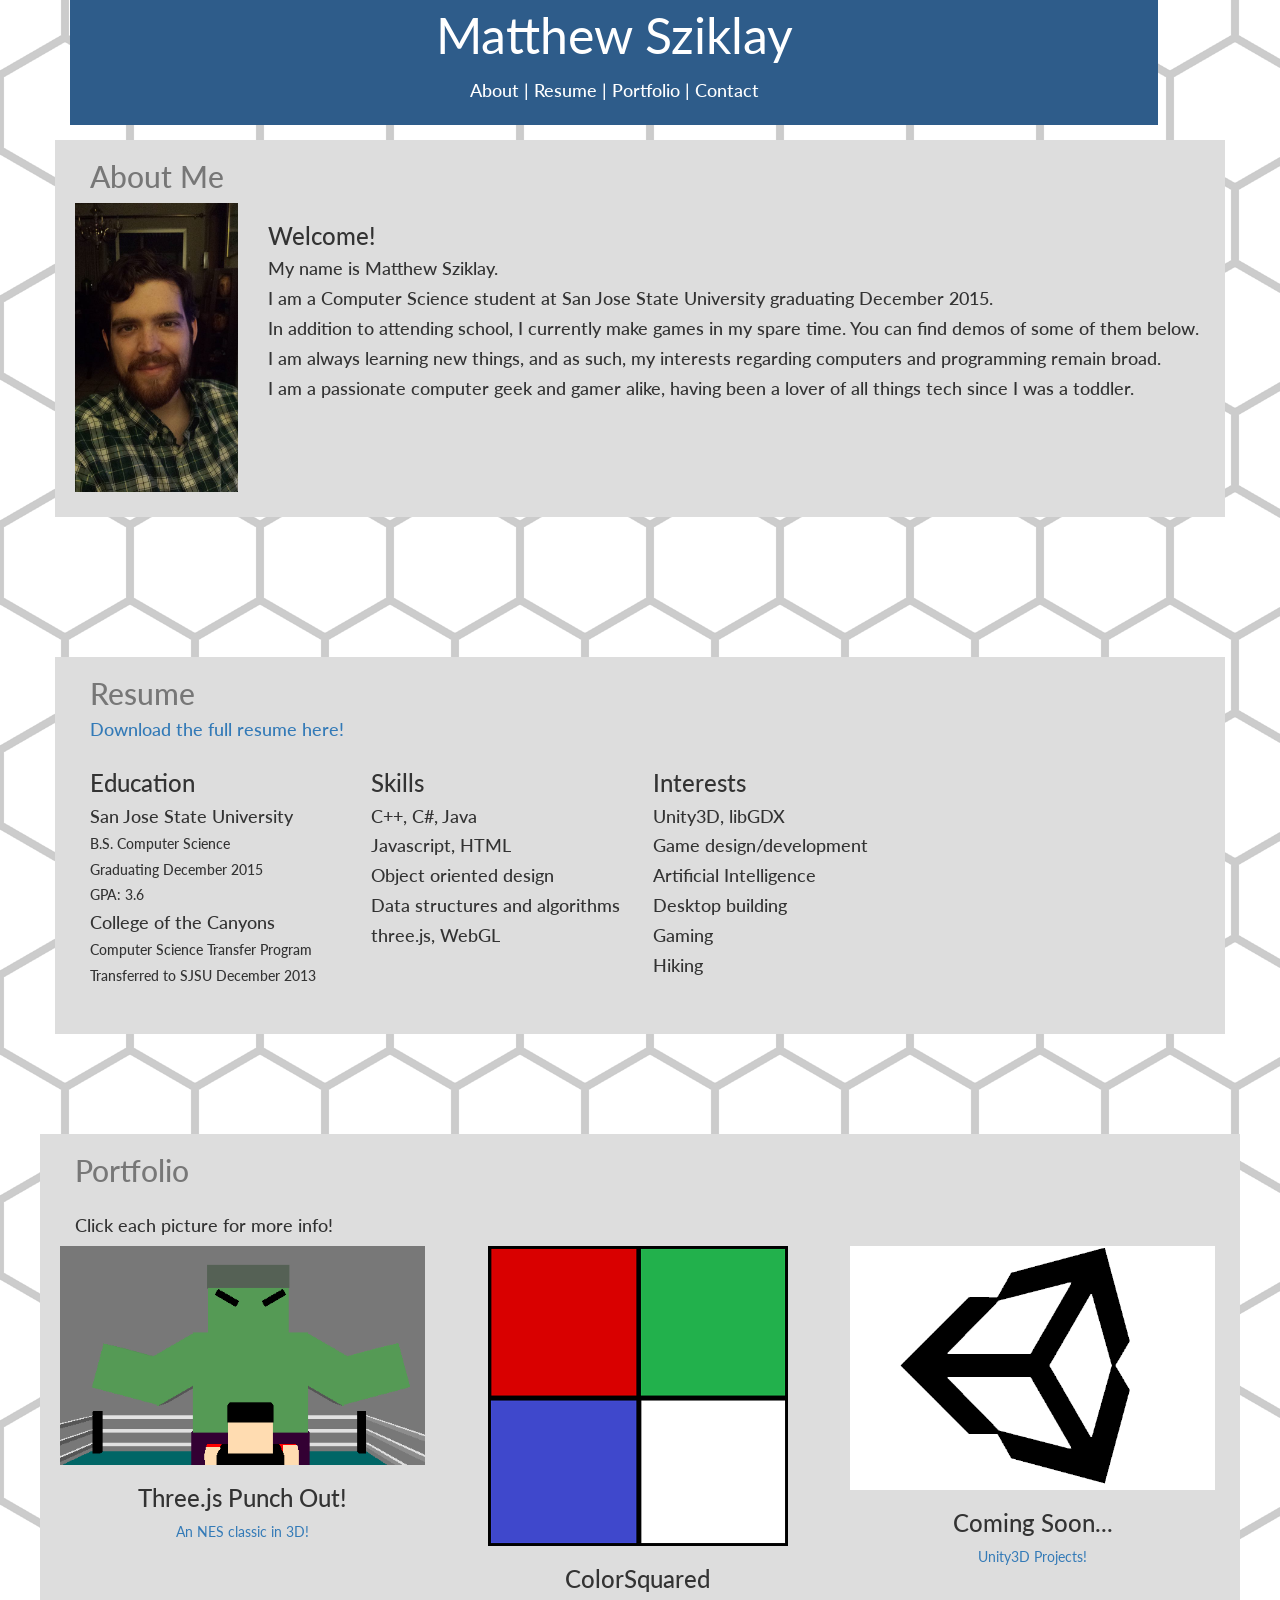
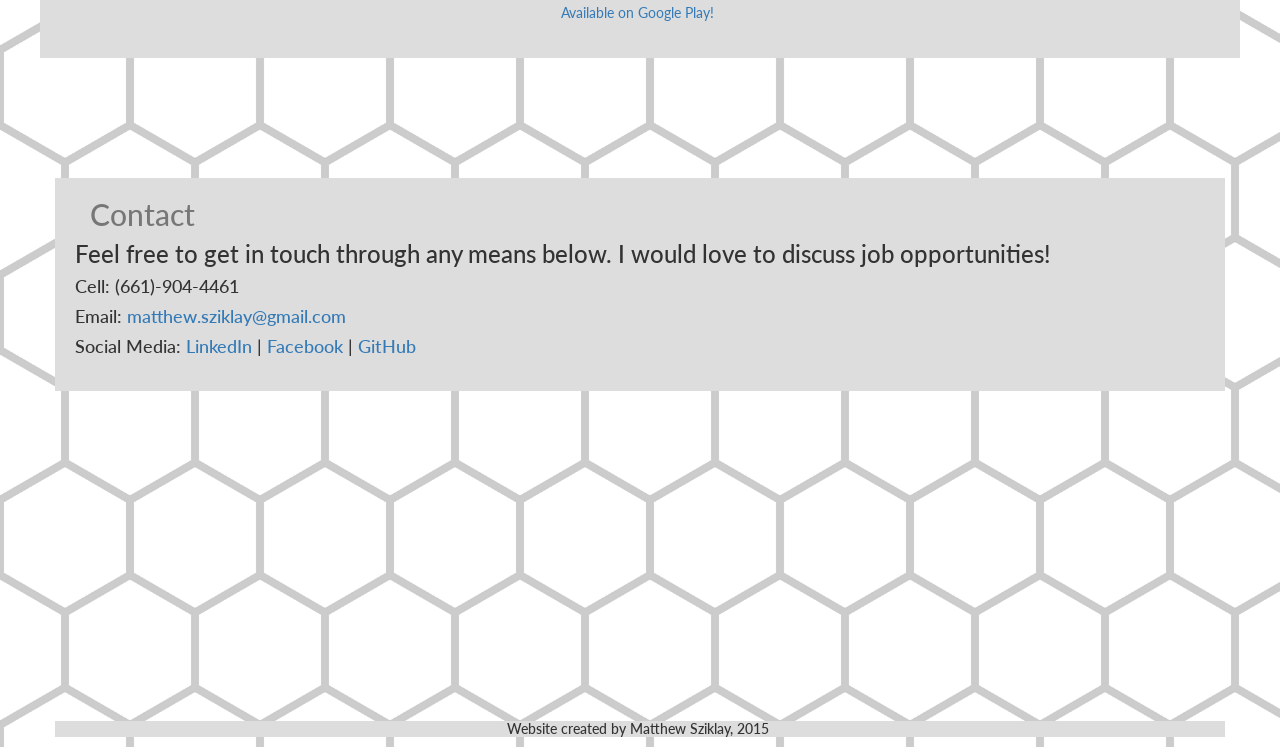
==== index.html @ 9c08729f "Update Moved files around, changed background image so it loads from folder rather than the web." ====
<!DOCTYPE html>
<html>


    <head>
        <script type="text/javascript" src="js/jquery-1.11.3.min.js"></script>
        <script type="text/javascript" src="js/bootstrap.min.js"></script>
        <meta charset="utf-8">
        <meta http-equiv="X-UA-Compatible" content="IE=edge">
        <meta name="viewport" content="width=device-width, initial-scale=1">
        <title>Matthew Sziklay's Portfolio</title>
        <link href='https://fonts.googleapis.com/css?family=Lato:200,400' rel='stylesheet' type='text/css'>
        <link rel="stylesheet" href="css/bootstrap.min.css">
        <link rel="stylesheet" href="css/styles.css">
    </head>
    <body link="white">
        <div class="container" id="aboutme">
            <div class="row">
                <div class="col-md-6">
                    <br><br><br><br><br><br><br>
                </div>
            </div>
            <div class="row">
              <div class="content">
                <div class="col-md-12">
                    <h2 class = "text-muted">About Me</h2>
                </div>
               <div class = "row">
                  <div class="col-md-2">
                   <img class = "img-responsive" src="images/PIC.jpg">
                 </div>
                  <div class="col-md-10">
                   <h3>Welcome!<br>
                   <h4>My name is Matthew Sziklay.<br>
                   <h4>I am a Computer Science student at San Jose State University graduating December 2015.<br>
                   <h4>In addition to attending school, I currently make games in my spare time. You can find demos of some of them below.<br>
                   <h4>I am always learning new things, and as such, my interests regarding computers and programming remain broad.
                   <h4 id="resume">I am a passionate computer geek and gamer alike, having been a lover of all things tech since I was a toddler.<br>
                  </div>
                </div>
              </div>
            </div>
          <br><br>
          <div class="row">
            <div class="content">
              <div class="col-md-12">
                  <h2 class = "text-muted">Resume</h2>
                 <h4><a href=https://www.dropbox.com/s/0ovuh46du1y9rub/Matthew_Sziklay_Resume.docx?dl=0>Download the full resume here!</a></h4>
              </div>
              <div class="col-md-3">
                <h3>Education</h3>
                <h4>San Jose State University<br>
                <h5>B.S. Computer Science<br>
                <h5>Graduating December 2015<br>
                <h5>GPA: 3.6<br>
                <h4>College of the Canyons<br>
                <h5>Computer Science Transfer Program<br>
                <h5>Transferred to SJSU December 2013<br><br>
              </div>
              <div class="col-md-3">
                <h3>Skills</h3>
                <h4>C++, C#, Java<br>
                <h4>Javascript, HTML<br>
                <h4>Object oriented design<br>
                <h4>Data structures and algorithms<br>
                <h4>three.js, WebGL<br><br>
              </div>
              <div class="col-md-3">
               <h3>Interests</h3>
               <h4>Unity3D, libGDX<br>
               <h4>Game design/development<br>
               <h4>Artificial Intelligence<br>
               <h4>Desktop building<br>
               <h4>Gaming<br>
               <h4 id="portfolio">Hiking<br><br>
            </div>
            <div class="row">
            </div>
          </div>

              <div class="row">
                <div class="content">
                  <div class="col-md-12">
                    <h2 class = "text-muted">Portfolio</h2>
                    <h4><br>Click each picture for more info!</h4>
                </div>
            <div class="row text-center">
                <div class="col-md-4">
                    <img class = "img-responsive" src="images/threePO.png" data-toggle="modal" data-target="#project1">
                    <h3>Three.js Punch Out!</h3>
                    <p><a href="http://matthewsziklay.github.io/THREEPunchOut/">An NES classic in 3D!</a></p>
                </div>
                <div class="col-md-4">
                    <img src="images/csquared.png" style="height:50%;" data-toggle="modal" data-target="#project2">
                    <h3>ColorSquared</h3>
                    <p><a href="https://play.google.com/store/apps/details?id=com.tb.cg.android&hl=en">Available on Google Play!</a></p>
                </div>
                <div class="col-md-4">
                    <img class = "img-responsive" src="images/unity.png" data-toggle="modal" data-target="#project3">
                    <h3>Coming Soon...</h3>
                    <p><a href="http://unity3d.com" id="contact">Unity3D Projects!</a></p>
                </div>
              </div>
            </div>
            </div>

        <div class ="content">
          <div class="col-md-12">
            <h2 class = "text-muted">Contact</h2>
            </div>
            <h3>Feel free to get in touch through any means below. I would love to discuss job opportunities!<br>
            <h4>Cell: (661)-904-4461<br>
            <h4>Email: <a href=mailto:matthew.sziklay@gmail.com>matthew.sziklay@gmail.com</a><br>
            <h4>Social Media: <a href=https://www.linkedin.com/in/matthewsziklay>LinkedIn</a> | 
              <a href=https://www.facebook.com/profile.php?id=100005648748131&ref=br_rs>Facebook</a> | 
              <a href=https://github.com/MatthewSziklay>GitHub</a>  
          </div>
              <br><br><br><br><br><br><br><br><br><br><br>
            
          <div class="content-footer">
            <h5 align="center">Website created by Matthew Sziklay, 2015</h5>
          </div>
        </div>



        <!-- Modal -->
<div class="modal fade" id="project1" tabindex="-1" role="dialog" aria-labelledby="myModalLabel" aria-hidden="true">
  <div class="modal-dialog">
    <div class="modal-content">
      <div class="modal-header">
        <h4 class="modal-title" id="myModalLabel">three.js Punch Out!</h4>
      </div>
      <div class="modal-body">
        <img class="img-responsive" src="images/threePO.png">
        A recreation of the NES classic, with a familiar character as your enemy... <br> <br>
        Made using three.js, a 3D Javascript library. <br><br>
        <a href=https://matthewsziklay.github.io/THREEPunchOut/>Check it out here!</a>
      </div>
      <div class="modal-footer">
        <button type="button" class="btn btn-default" data-dismiss="modal">Close</button>
      </div>
    </div>
  </div>
</div>

<div class="modal fade" id="project2" tabindex="-1" role="dialog" aria-labelledby="myModalLabel" aria-hidden="true">
  <div class="modal-dialog">
    <div class="modal-content">
      <div class="modal-header">
        <h4 class="modal-title" id="myModalLabel">ColorSquared</h4>
      </div>
      <div class="modal-body">
        <img class="img-responsive" src="images/csquared.png" height = "75%" width = "85%">
        An original game available on Google Play. Tap the correct color! Compete with your friends on the leaderboard! <br><br>
        Made using libGDX, a Java game development framework. <br><br>
        <a href=https://play.google.com/store/apps/details?id=com.tb.cg.android>Check it out here!</a>
      </div>
      <div class="modal-footer">
        <button type="button" class="btn btn-default" data-dismiss="modal">Close</button>
      </div>
    </div>
  </div>
</div>

<div class="modal fade" id="project3" tabindex="-1" role="dialog" aria-labelledby="myModalLabel" aria-hidden="true">
  <div class="modal-dialog">
    <div class="modal-content">
      <div class="modal-header">
        <h4 class="modal-title" id="myModalLabel">Coming Soong... Unity3D projects!</h4>
      </div>
      <div class="modal-body">
        <img class="img-responsive" src="images/unity.png">
        I'm working on a couple games using the Unity3D engine. Find them here when they release!
      </div>
      <div class="modal-footer">
        <button type="button" class="btn btn-default" data-dismiss="modal">Close</button>
      </div>
    </div>
  </div>
</div>
<header class="pos"><p style="font-size:50px">Matthew Sziklay<br>
  <h4><a href="#aboutme" style="color: #FFFFFF">About</a> | 
    <a href="#resume" style="color: #FFFFFF">Resume</a> | 
  <a href="#portfolio" style="color: #FFFFFF">Portfolio</a> | 
  <a href="#contact" style="color: #FFFFFF">Contact</a></h4></header>
    </body>
</html>
---- css/styles.css ----
body{
	font-family: 'Lato', sans-serif;
	font-weight: 400;

}

.text-thin {
	font-weight: 200;
}

.title-super{
	font-size: 60px;
}

.title-logo{
	margin-top: 20px;
}

.content {
  padding-left: 20px;
  padding-bottom: 25px;
  padding-right:25px;
  background-color: #dddddd;
  margin-bottom:100px;
}

.content-footer {
  padding-left: 20px;
  padding-right:25px;
  background-color: #dddddd;
}

body {
    background-image: url("../images/hexa.png");
    
}

h4{
    margin-bottom:10px;
}

header,footer {
        width:85%;
        height:125px;
        background:#2e5c8a; 
        position:fixed;
        color:#fff;
        text-align:center;
        font-size:50px;
    }
    .pos {
        top:0px;    
    }
    .pos1 {
        bottom:0px; 
        margin-top:100px;
    }
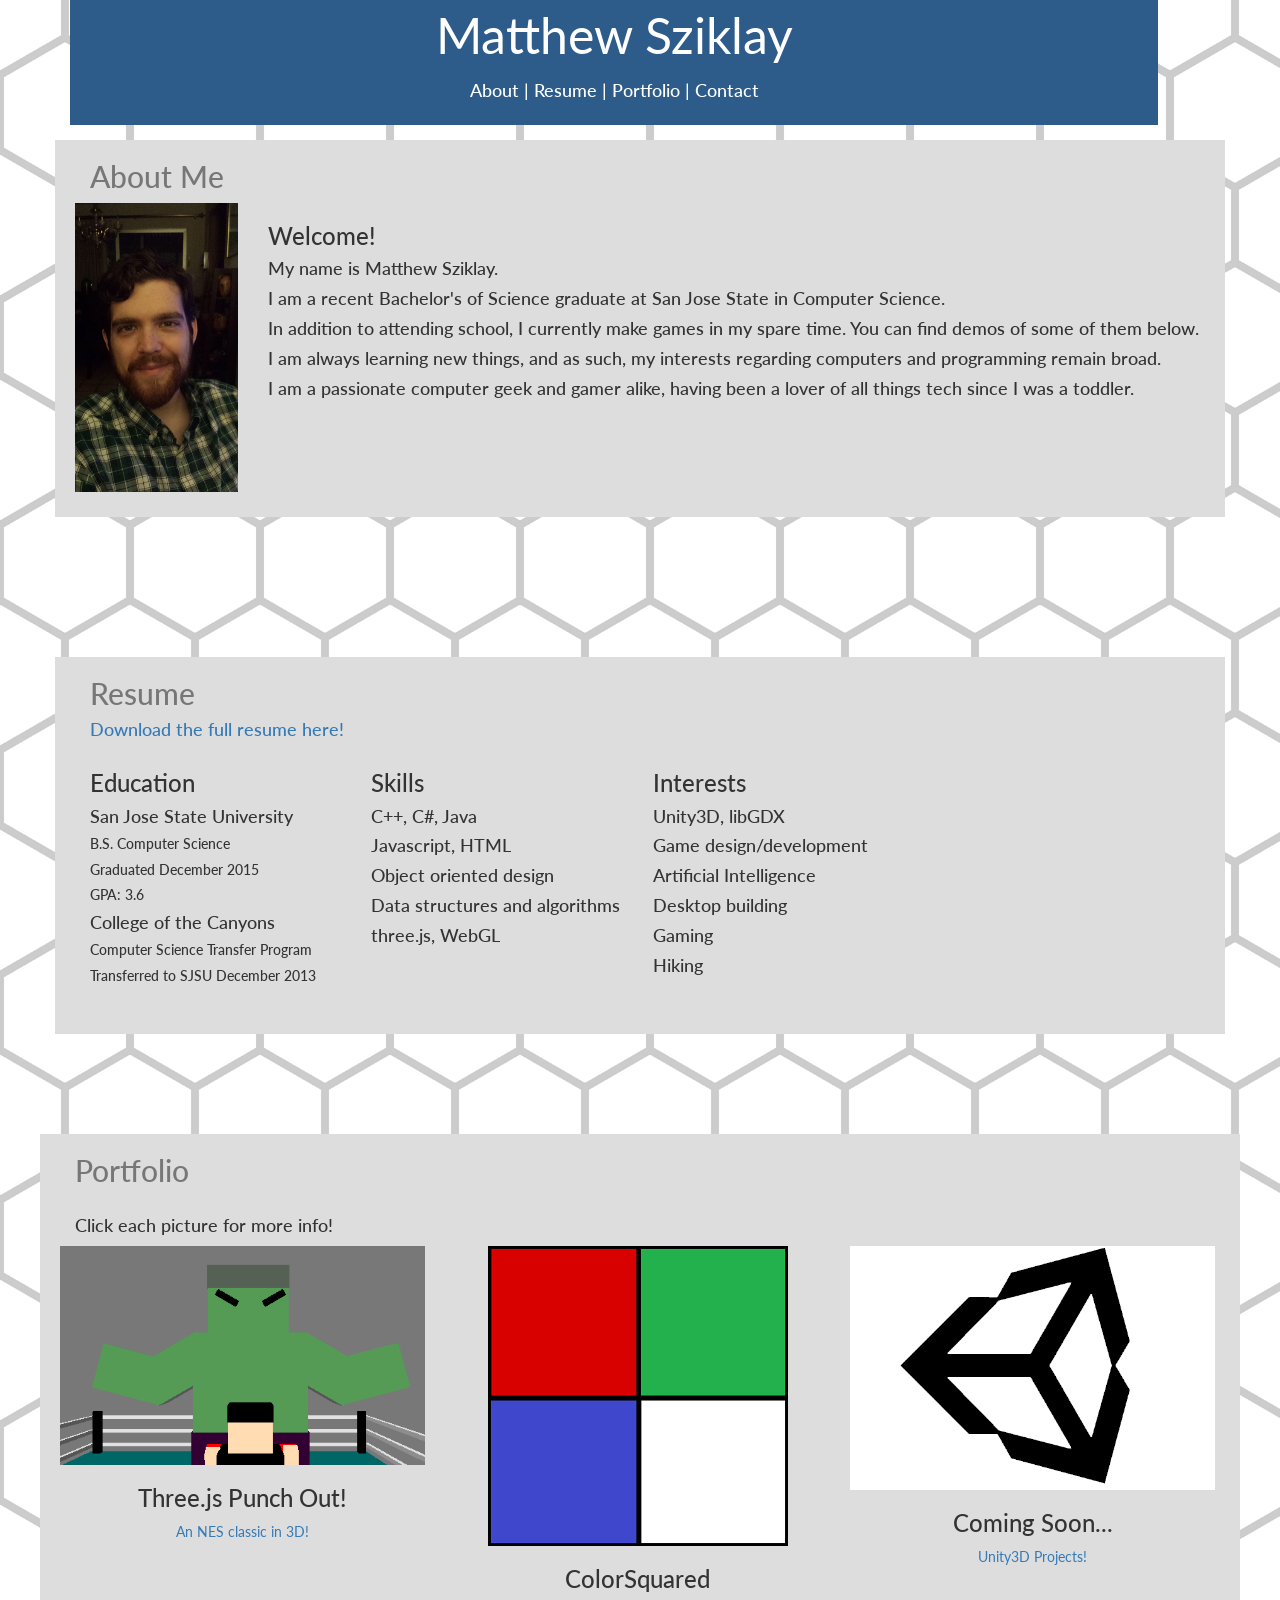
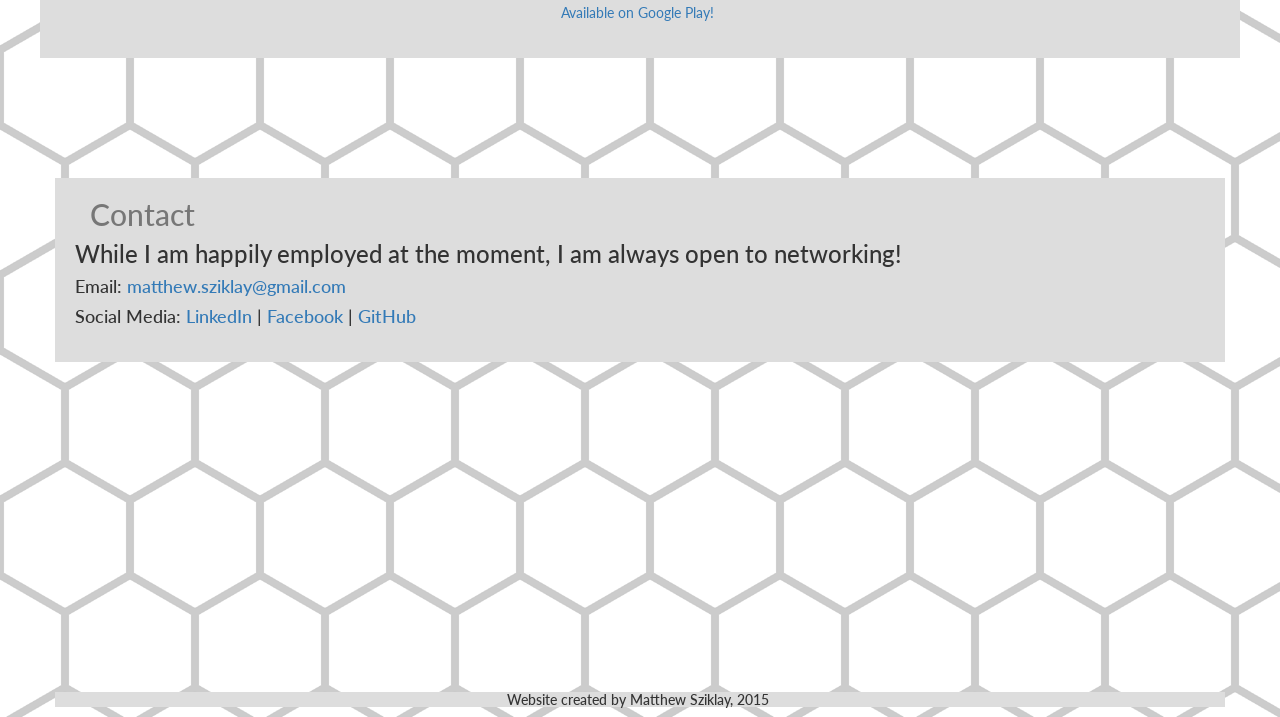
==== commit b17a05fc: "Update index.html" ====
--- a/index.html
+++ b/index.html
@@ -32,7 +32,7 @@
                   <div class="col-md-10">
                    <h3>Welcome!<br>
                    <h4>My name is Matthew Sziklay.<br>
-                   <h4>I am a Computer Science student at San Jose State University graduating December 2015.<br>
+                   <h4>I am a recent Bachelor's of Science graduate at San Jose State in Computer Science.<br>
                    <h4>In addition to attending school, I currently make games in my spare time. You can find demos of some of them below.<br>
                    <h4>I am always learning new things, and as such, my interests regarding computers and programming remain broad.
                    <h4 id="resume">I am a passionate computer geek and gamer alike, having been a lover of all things tech since I was a toddler.<br>
@@ -51,7 +51,7 @@
                 <h3>Education</h3>
                 <h4>San Jose State University<br>
                 <h5>B.S. Computer Science<br>
-                <h5>Graduating December 2015<br>
+                <h5>Graduated December 2015<br>
                 <h5>GPA: 3.6<br>
                 <h4>College of the Canyons<br>
                 <h5>Computer Science Transfer Program<br>
@@ -108,8 +108,7 @@
           <div class="col-md-12">
             <h2 class = "text-muted">Contact</h2>
             </div>
-            <h3>Feel free to get in touch through any means below. I would love to discuss job opportunities!<br>
-            <h4>Cell: (661)-904-4461<br>
+            <h3>While I am happily employed at the moment, I am always open to networking!<br>
             <h4>Email: <a href=mailto:matthew.sziklay@gmail.com>matthew.sziklay@gmail.com</a><br>
             <h4>Social Media: <a href=https://www.linkedin.com/in/matthewsziklay>LinkedIn</a> | 
               <a href=https://www.facebook.com/profile.php?id=100005648748131&ref=br_rs>Facebook</a> | 
@@ -135,7 +134,8 @@
         <img class="img-responsive" src="images/threePO.png">
         A recreation of the NES classic, with a familiar character as your enemy... <br> <br>
         Made using three.js, a 3D Javascript library. <br><br>
-        <a href=https://matthewsziklay.github.io/THREEPunchOut/>Check it out here!</a>
+        <a href=https://matthewsziklay.github.io/THREEPunchOut/>Check it out here!</a><br><br>
+        <a href=https://github.com/MatthewSziklay/THREEPunchOut>Code available on GitHub.</a>
       </div>
       <div class="modal-footer">
         <button type="button" class="btn btn-default" data-dismiss="modal">Close</button>
@@ -154,7 +154,8 @@
         <img class="img-responsive" src="images/csquared.png" height = "75%" width = "85%">
         An original game available on Google Play. Tap the correct color! Compete with your friends on the leaderboard! <br><br>
         Made using libGDX, a Java game development framework. <br><br>
-        <a href=https://play.google.com/store/apps/details?id=com.tb.cg.android>Check it out here!</a>
+        <a href=https://play.google.com/store/apps/details?id=com.tb.cg.android>Check it out here!</a><br><br>
+        <a href=https://github.com/MatthewSziklay/ColorSquared>Code available on GitHub.</a></a>
       </div>
       <div class="modal-footer">
         <button type="button" class="btn btn-default" data-dismiss="modal">Close</button>
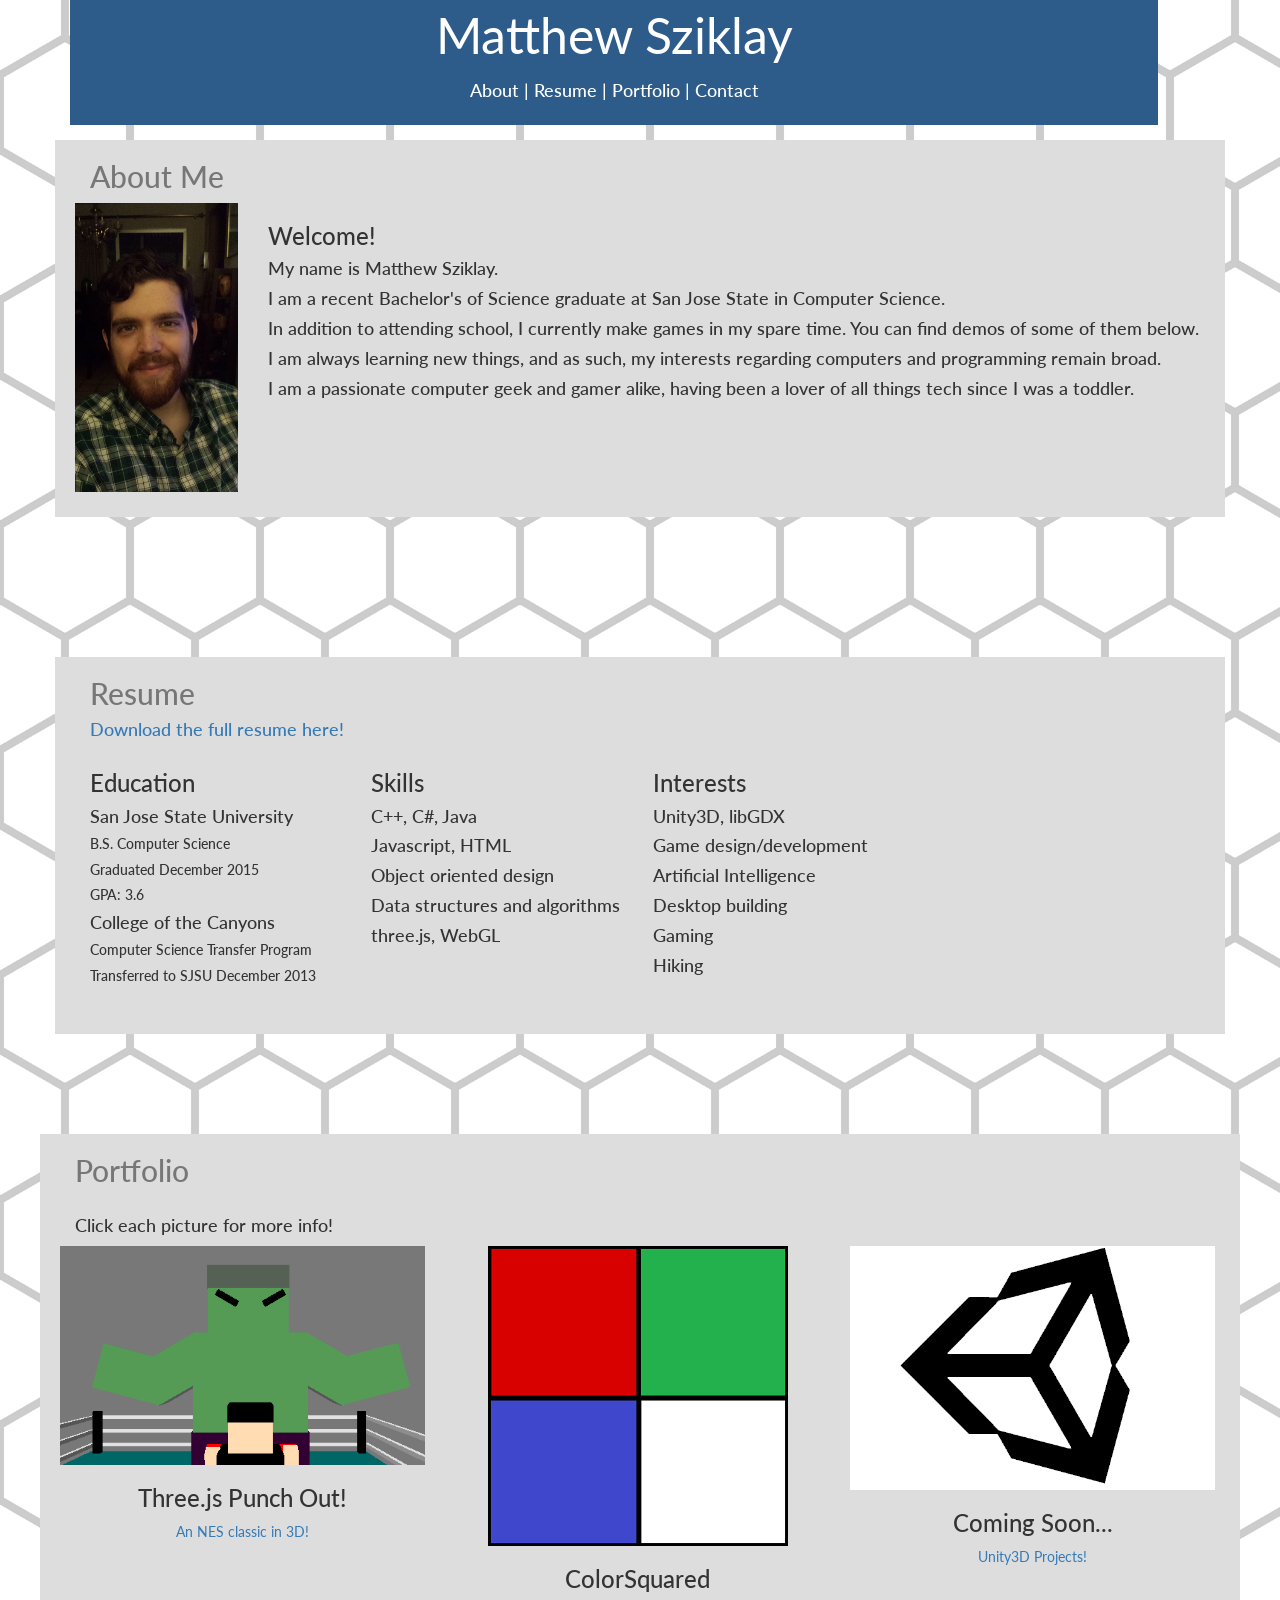
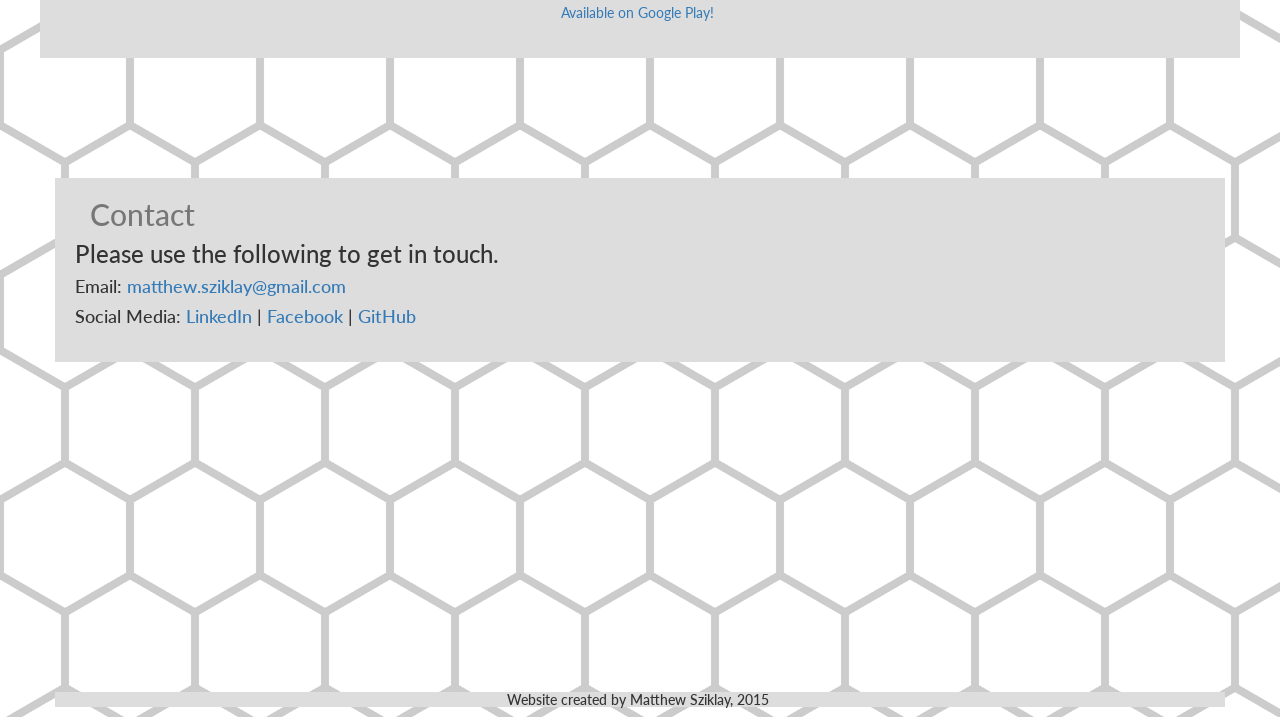
==== commit 22dc5f13: "Update index.html" ====
--- a/index.html
+++ b/index.html
@@ -108,7 +108,7 @@
           <div class="col-md-12">
             <h2 class = "text-muted">Contact</h2>
             </div>
-            <h3>While I am happily employed at the moment, I am always open to networking!<br>
+            <h3>Please use the following to get in touch.<br>
             <h4>Email: <a href=mailto:matthew.sziklay@gmail.com>matthew.sziklay@gmail.com</a><br>
             <h4>Social Media: <a href=https://www.linkedin.com/in/matthewsziklay>LinkedIn</a> | 
               <a href=https://www.facebook.com/profile.php?id=100005648748131&ref=br_rs>Facebook</a> | 
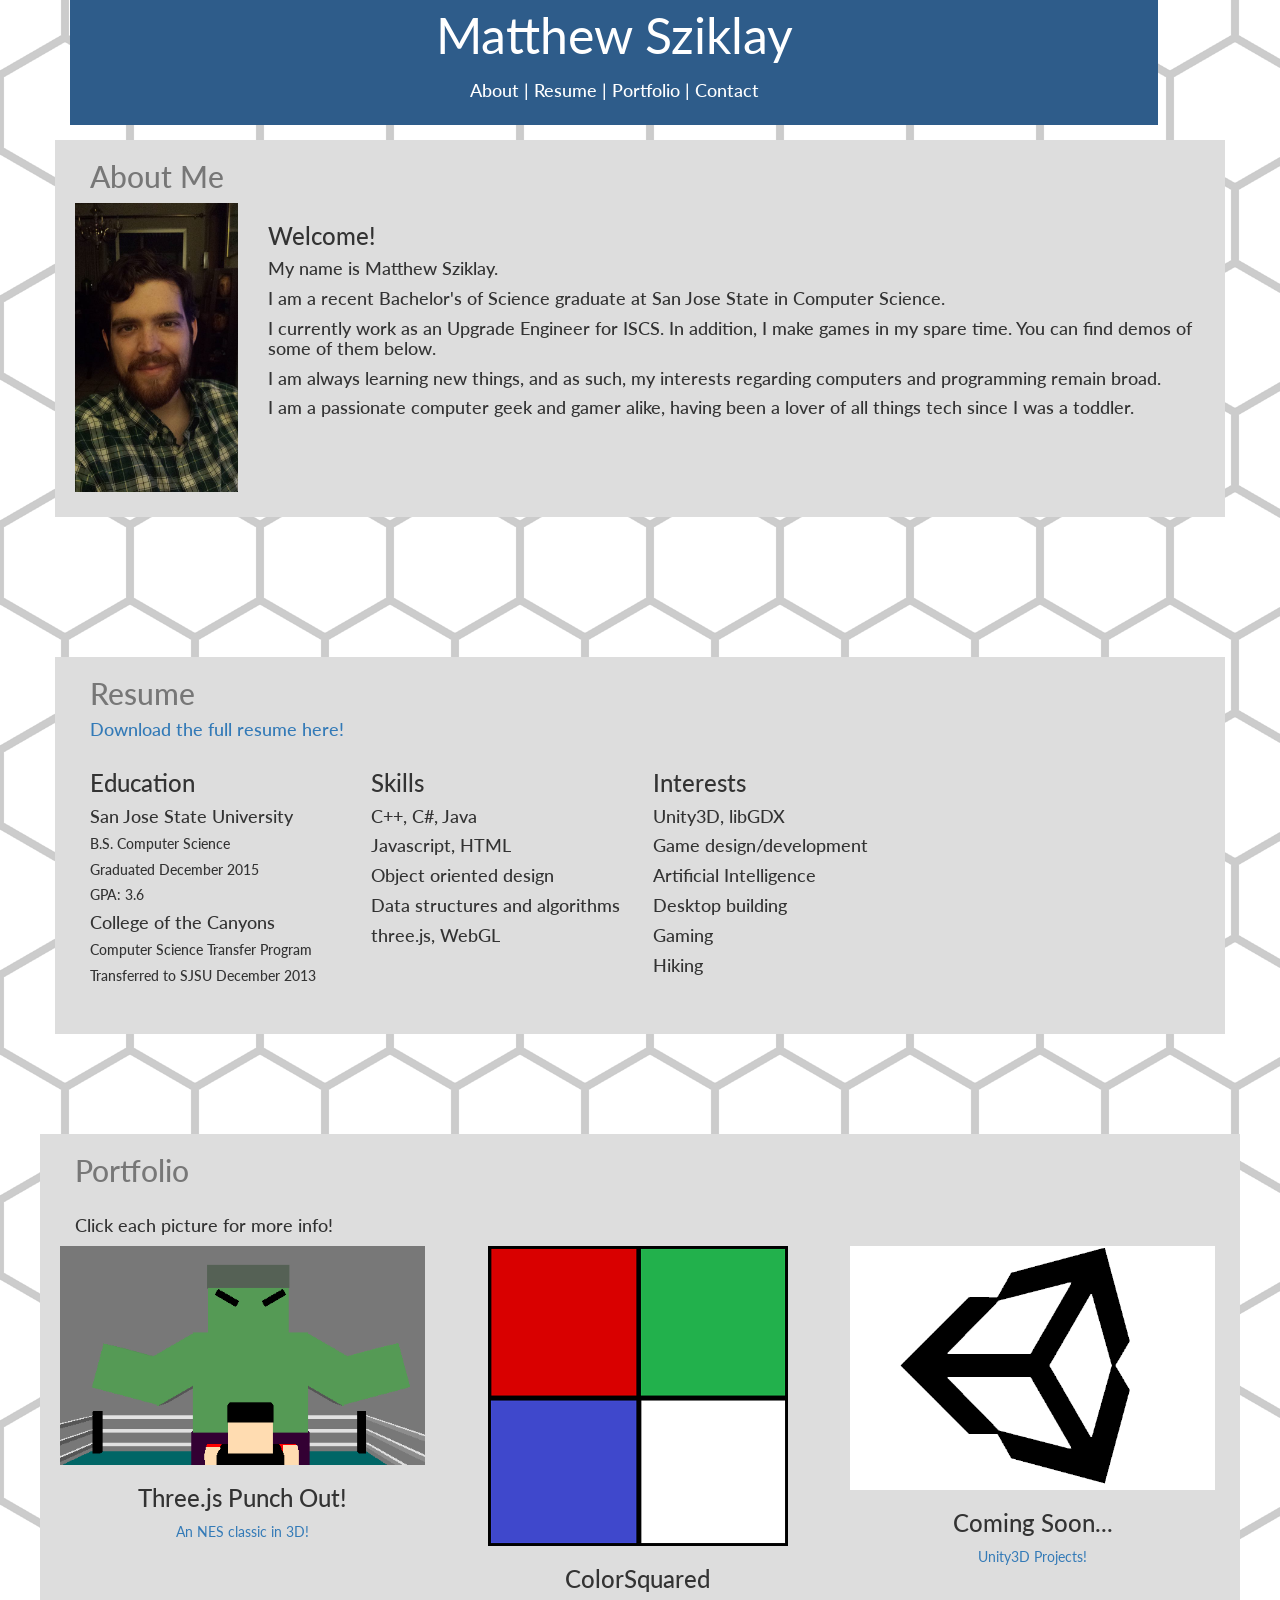
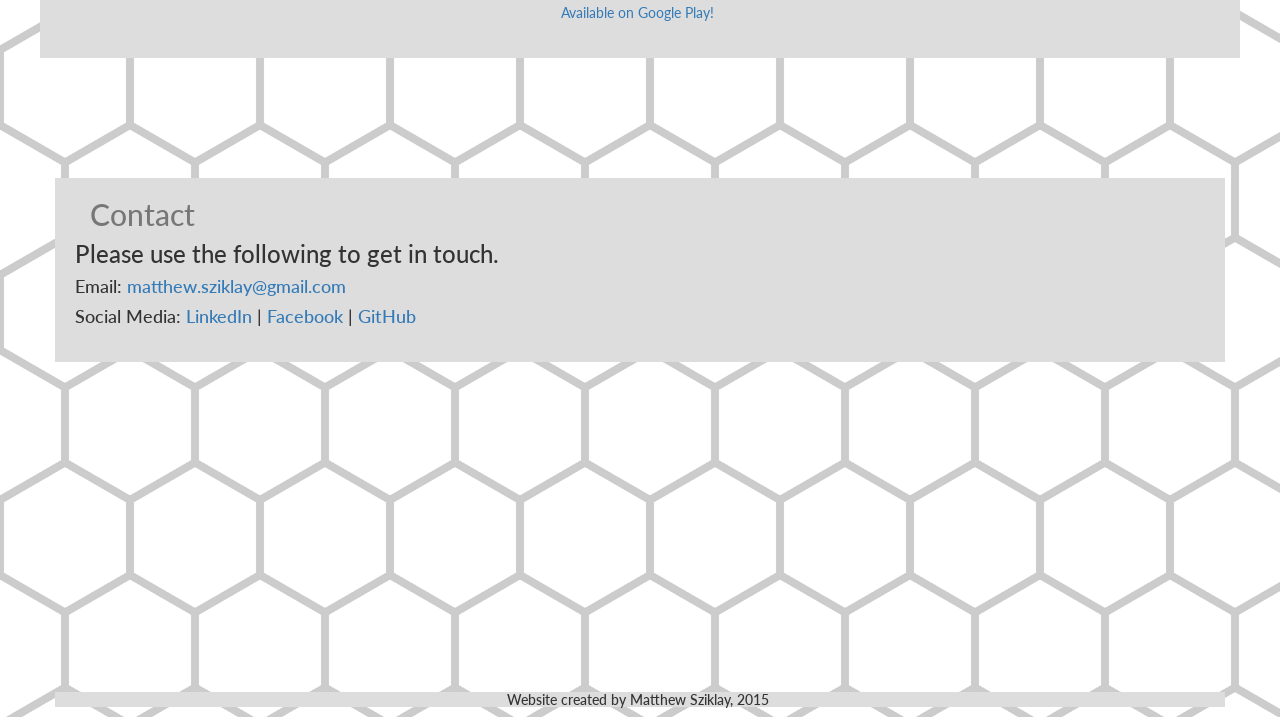
==== commit 31597374: "Update index.html" ====
--- a/index.html
+++ b/index.html
@@ -33,7 +33,7 @@
                    <h3>Welcome!<br>
                    <h4>My name is Matthew Sziklay.<br>
                    <h4>I am a recent Bachelor's of Science graduate at San Jose State in Computer Science.<br>
-                   <h4>In addition to attending school, I currently make games in my spare time. You can find demos of some of them below.<br>
+                   <h4>I currently work as an Upgrade Engineer for ISCS. In addition, I make games in my spare time. You can find demos of some of them below.<br>
                    <h4>I am always learning new things, and as such, my interests regarding computers and programming remain broad.
                    <h4 id="resume">I am a passionate computer geek and gamer alike, having been a lover of all things tech since I was a toddler.<br>
                   </div>
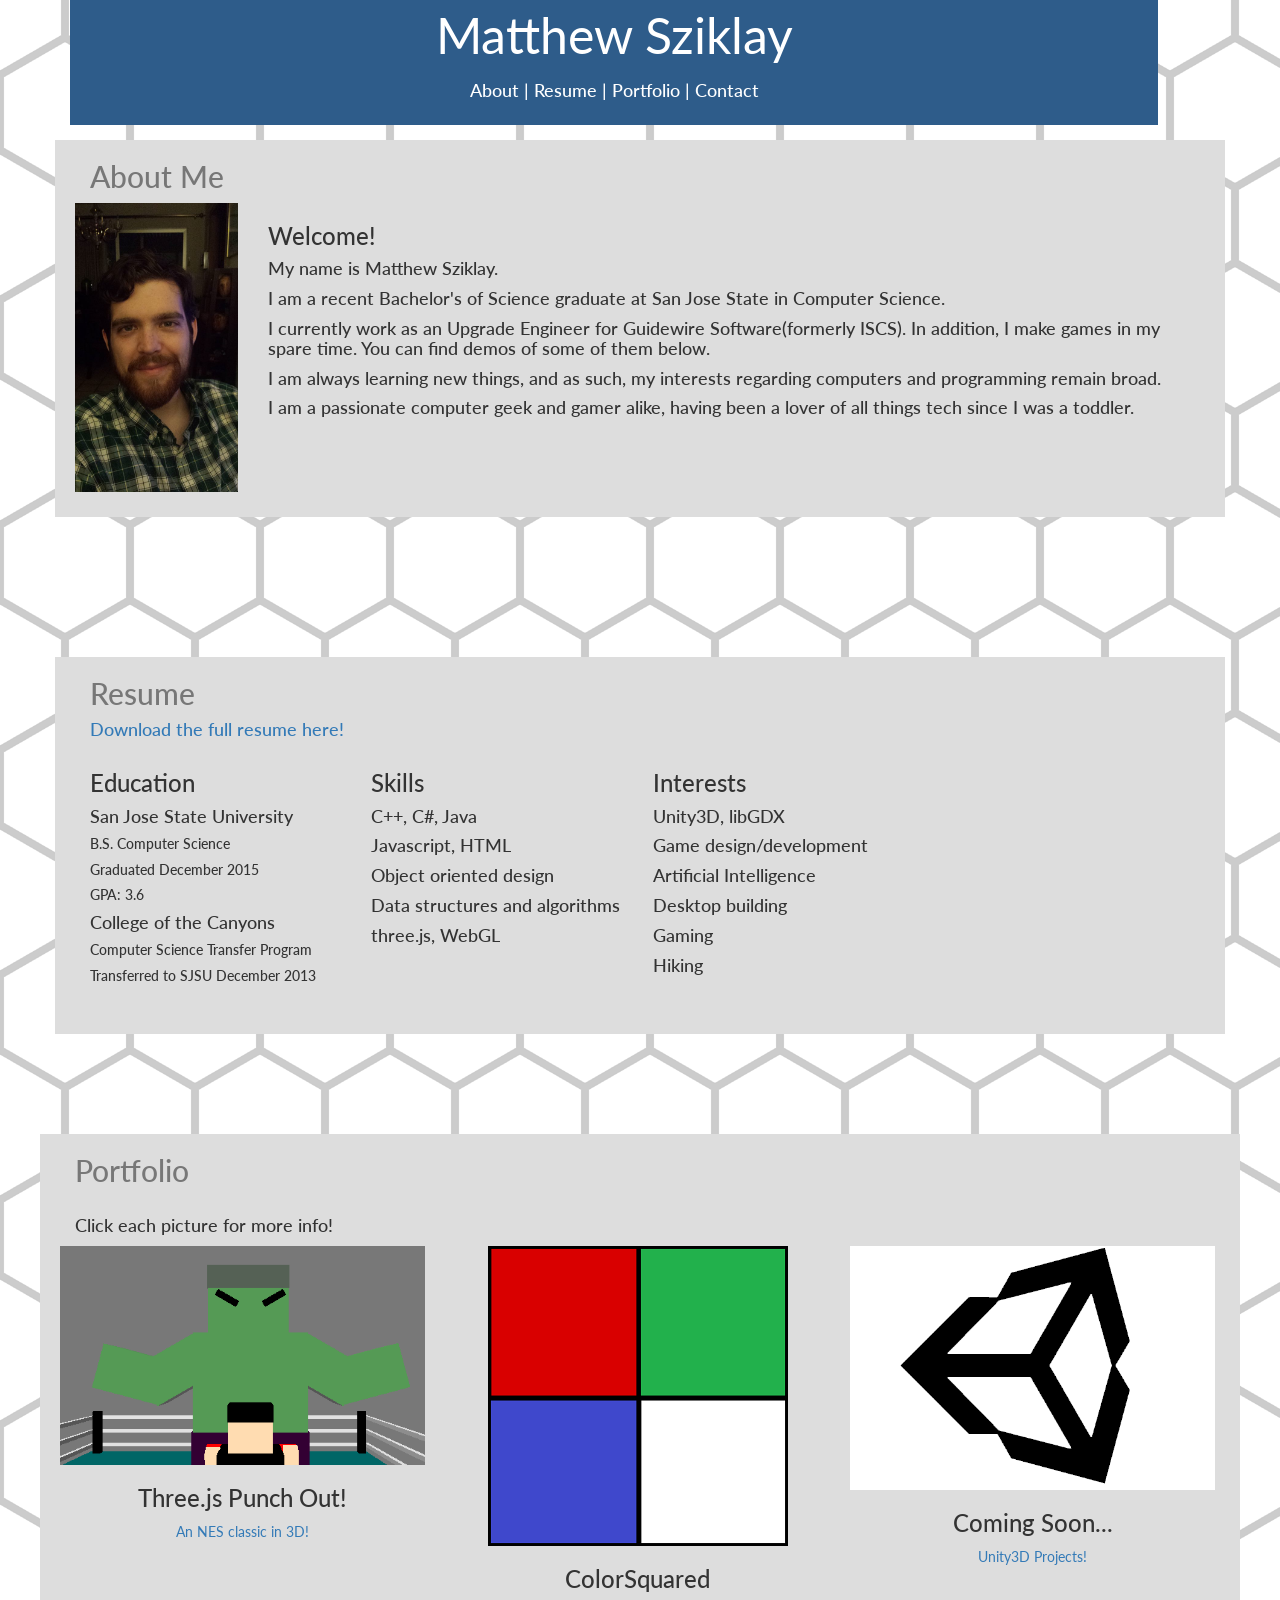
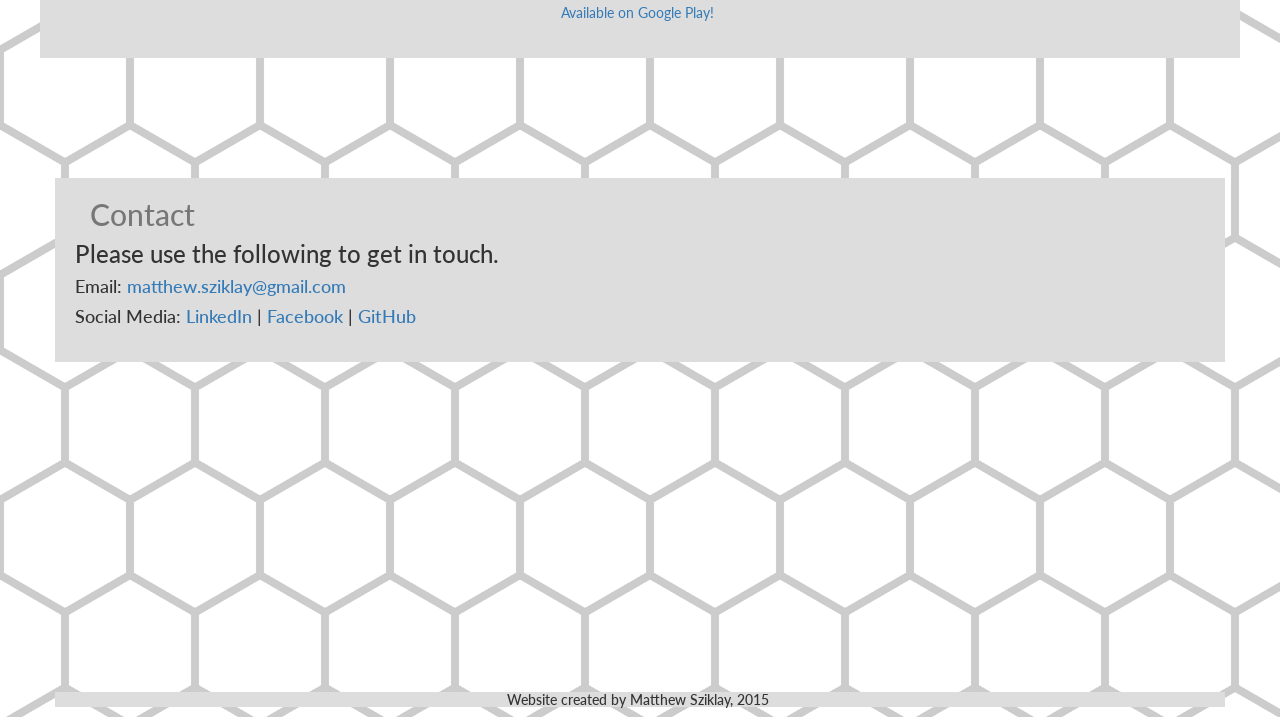
==== commit 4e0db010: "Update index.html" ====
--- a/index.html
+++ b/index.html
@@ -33,7 +33,7 @@
                    <h3>Welcome!<br>
                    <h4>My name is Matthew Sziklay.<br>
                    <h4>I am a recent Bachelor's of Science graduate at San Jose State in Computer Science.<br>
-                   <h4>I currently work as an Upgrade Engineer for ISCS. In addition, I make games in my spare time. You can find demos of some of them below.<br>
+                   <h4>I currently work as an Upgrade Engineer for Guidewire Software(formerly ISCS). In addition, I make games in my spare time. You can find demos of some of them below.<br>
                    <h4>I am always learning new things, and as such, my interests regarding computers and programming remain broad.
                    <h4 id="resume">I am a passionate computer geek and gamer alike, having been a lover of all things tech since I was a toddler.<br>
                   </div>
@@ -45,7 +45,7 @@
             <div class="content">
               <div class="col-md-12">
                   <h2 class = "text-muted">Resume</h2>
-                 <h4><a href=https://www.dropbox.com/s/0ovuh46du1y9rub/Matthew_Sziklay_Resume.docx?dl=0>Download the full resume here!</a></h4>
+                 <h4><a href=https://www.dropbox.com/s/tw8t0nnzv7jpvtx/Matthew_Sziklay_Resume.docx?dl=0>Download the full resume here!</a></h4>
               </div>
               <div class="col-md-3">
                 <h3>Education</h3>
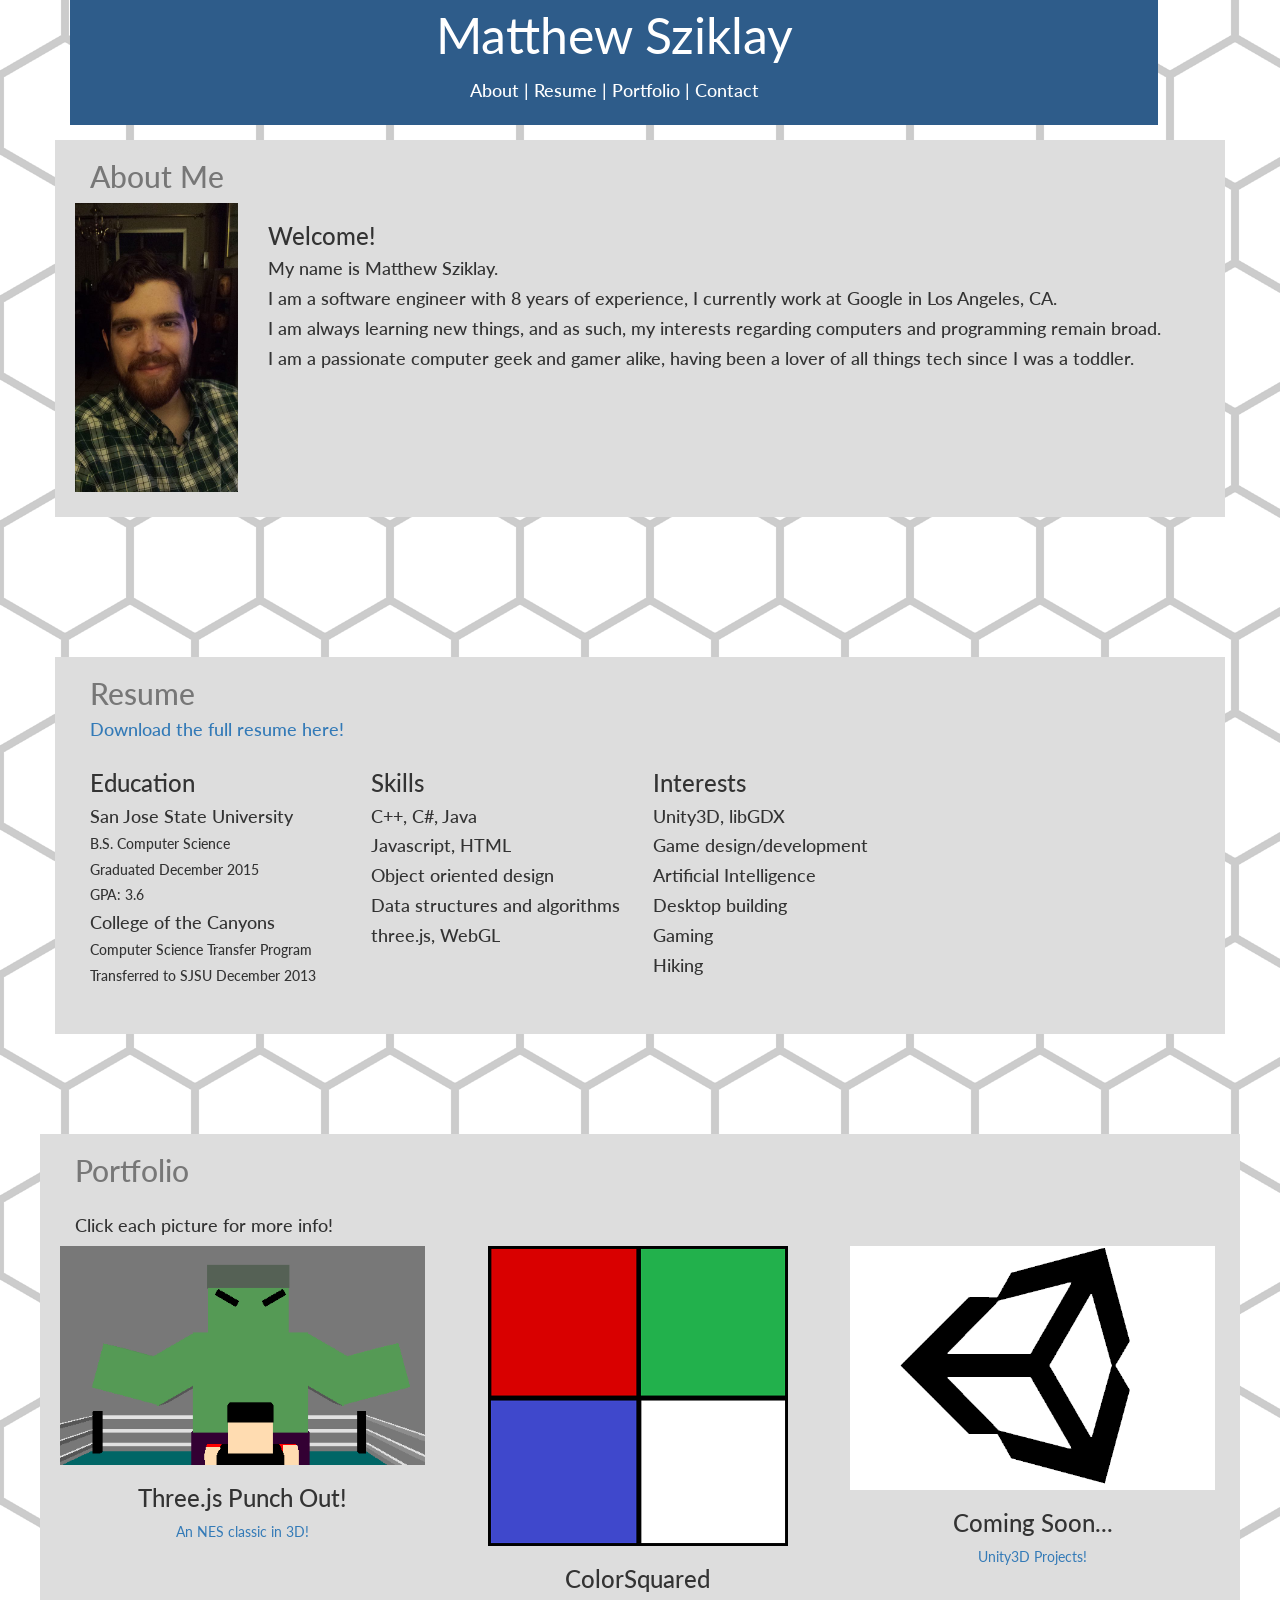
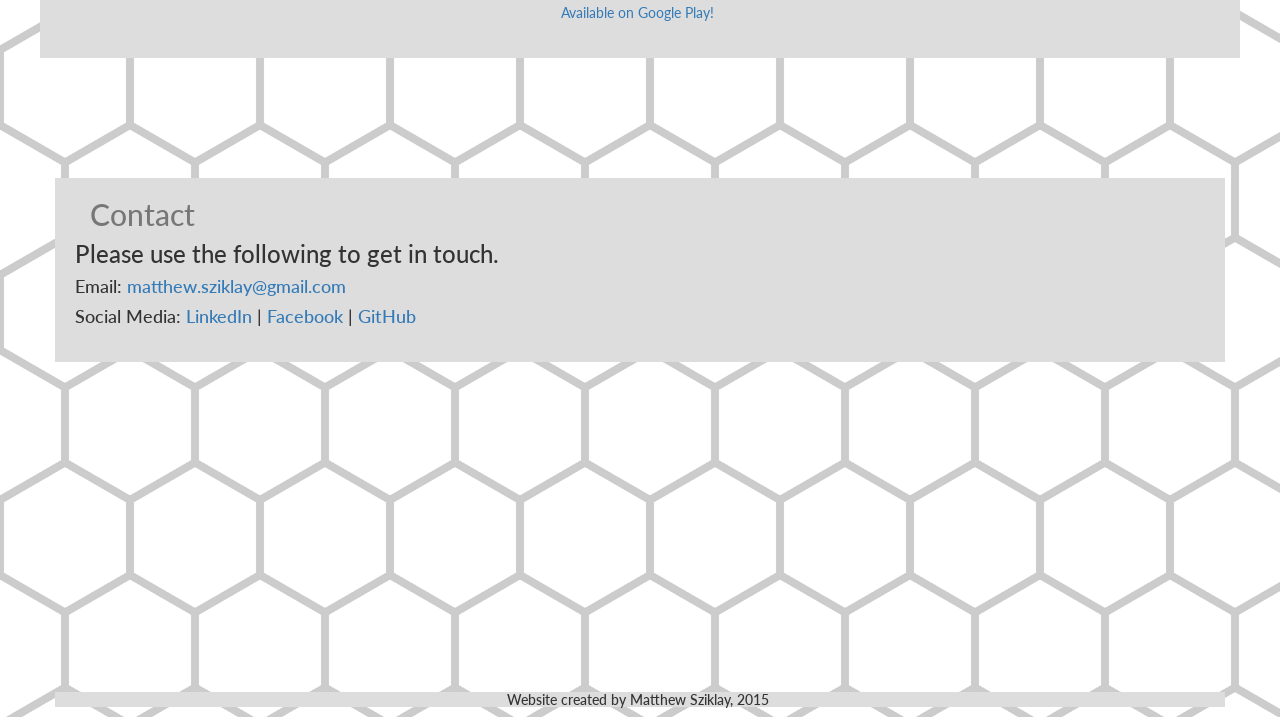
==== commit 3178b807: "Update index.html" ====
--- a/index.html
+++ b/index.html
@@ -32,8 +32,7 @@
                   <div class="col-md-10">
                    <h3>Welcome!<br>
                    <h4>My name is Matthew Sziklay.<br>
-                   <h4>I am a recent Bachelor's of Science graduate at San Jose State in Computer Science.<br>
-                   <h4>I currently work as an Upgrade Engineer for Guidewire Software(formerly ISCS). In addition, I make games in my spare time. You can find demos of some of them below.<br>
+                   <h4>I am a software engineer with 8 years of experience, I currently work at Google in Los Angeles, CA.<br>
                    <h4>I am always learning new things, and as such, my interests regarding computers and programming remain broad.
                    <h4 id="resume">I am a passionate computer geek and gamer alike, having been a lover of all things tech since I was a toddler.<br>
                   </div>
